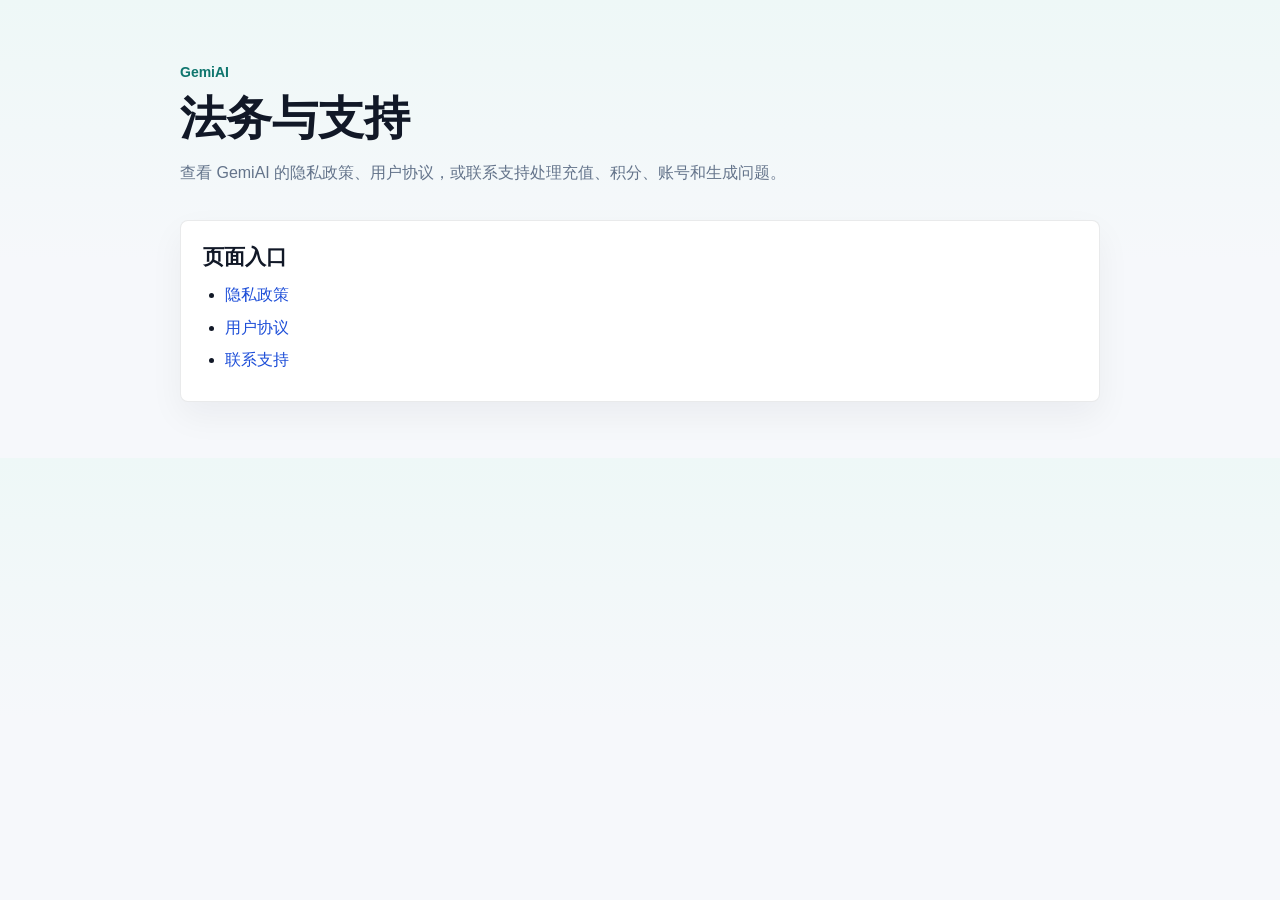
==== index.html @ 33aedc67 "Add legal and support pages" ====
<!doctype html>
<html lang="zh-CN">
<head>
  <meta charset="utf-8">
  <meta name="viewport" content="width=device-width, initial-scale=1">
  <title>GemiAI 法务与支持</title>
  <link rel="stylesheet" href="./styles.css">
</head>
<body>
  <main class="page">
    <section class="hero">
      <p class="eyebrow">GemiAI</p>
      <h1>法务与支持</h1>
      <p class="summary">查看 GemiAI 的隐私政策、用户协议，或联系支持处理充值、积分、账号和生成问题。</p>
    </section>

    <section class="card">
      <h2>页面入口</h2>
      <ul>
        <li><a href="./privacy.html">隐私政策</a></li>
        <li><a href="./terms.html">用户协议</a></li>
        <li><a href="./support.html">联系支持</a></li>
      </ul>
    </section>
  </main>
</body>
</html>
---- styles.css ----
:root {
  color-scheme: light;
  --bg: #f6f8fb;
  --surface: #ffffff;
  --soft: #f1f5f9;
  --ink: #111827;
  --muted: #64748b;
  --line: rgba(15, 23, 42, 0.09);
  --blue: #1d4ed8;
  --teal: #0f766e;
}

* {
  box-sizing: border-box;
}

body {
  margin: 0;
  font-family: -apple-system, BlinkMacSystemFont, "Segoe UI", "PingFang SC", "Microsoft YaHei", sans-serif;
  background: linear-gradient(180deg, #eef8f7 0, var(--bg) 260px);
  color: var(--ink);
  line-height: 1.72;
}

a {
  color: var(--blue);
  text-decoration: none;
}

a:hover {
  text-decoration: underline;
}

.page {
  width: min(920px, calc(100% - 32px));
  margin: 0 auto;
  padding: 32px 0 56px;
}

.hero {
  padding: 28px 0 18px;
}

.eyebrow {
  margin: 0 0 8px;
  color: var(--teal);
  font-size: 14px;
  font-weight: 700;
}

h1 {
  margin: 0;
  font-size: clamp(30px, 5vw, 46px);
  line-height: 1.14;
  letter-spacing: 0;
}

.summary {
  max-width: 760px;
  margin: 14px 0 0;
  color: var(--muted);
  font-size: 16px;
}

.meta {
  display: flex;
  flex-wrap: wrap;
  gap: 10px;
  margin-top: 18px;
  color: var(--muted);
  font-size: 13px;
}

.pill {
  padding: 6px 10px;
  background: rgba(15, 118, 110, 0.08);
  border: 1px solid rgba(15, 118, 110, 0.12);
  border-radius: 999px;
}

.card {
  margin-top: 16px;
  padding: 22px;
  background: var(--surface);
  border: 1px solid var(--line);
  border-radius: 8px;
  box-shadow: 0 14px 34px rgba(15, 23, 42, 0.05);
}

h2 {
  margin: 0 0 10px;
  font-size: 21px;
  line-height: 1.35;
}

h3 {
  margin: 18px 0 8px;
  font-size: 17px;
}

p {
  margin: 8px 0;
}

ul {
  margin: 8px 0 0;
  padding-left: 22px;
}

li {
  margin: 5px 0;
}

.notice {
  padding: 13px 14px;
  background: var(--soft);
  border: 1px solid var(--line);
  border-radius: 8px;
  color: #334155;
  font-size: 14px;
}

.support-grid {
  display: grid;
  grid-template-columns: 1fr 220px;
  gap: 18px;
  align-items: center;
}

.qr {
  width: 220px;
  max-width: 100%;
  border-radius: 8px;
  border: 1px solid var(--line);
  background: white;
}

.footer {
  margin-top: 22px;
  color: var(--muted);
  font-size: 13px;
  text-align: center;
}

@media (max-width: 680px) {
  .page {
    width: min(100% - 24px, 920px);
    padding-top: 20px;
  }

  .card {
    padding: 18px;
  }

  .support-grid {
    grid-template-columns: 1fr;
  }
}
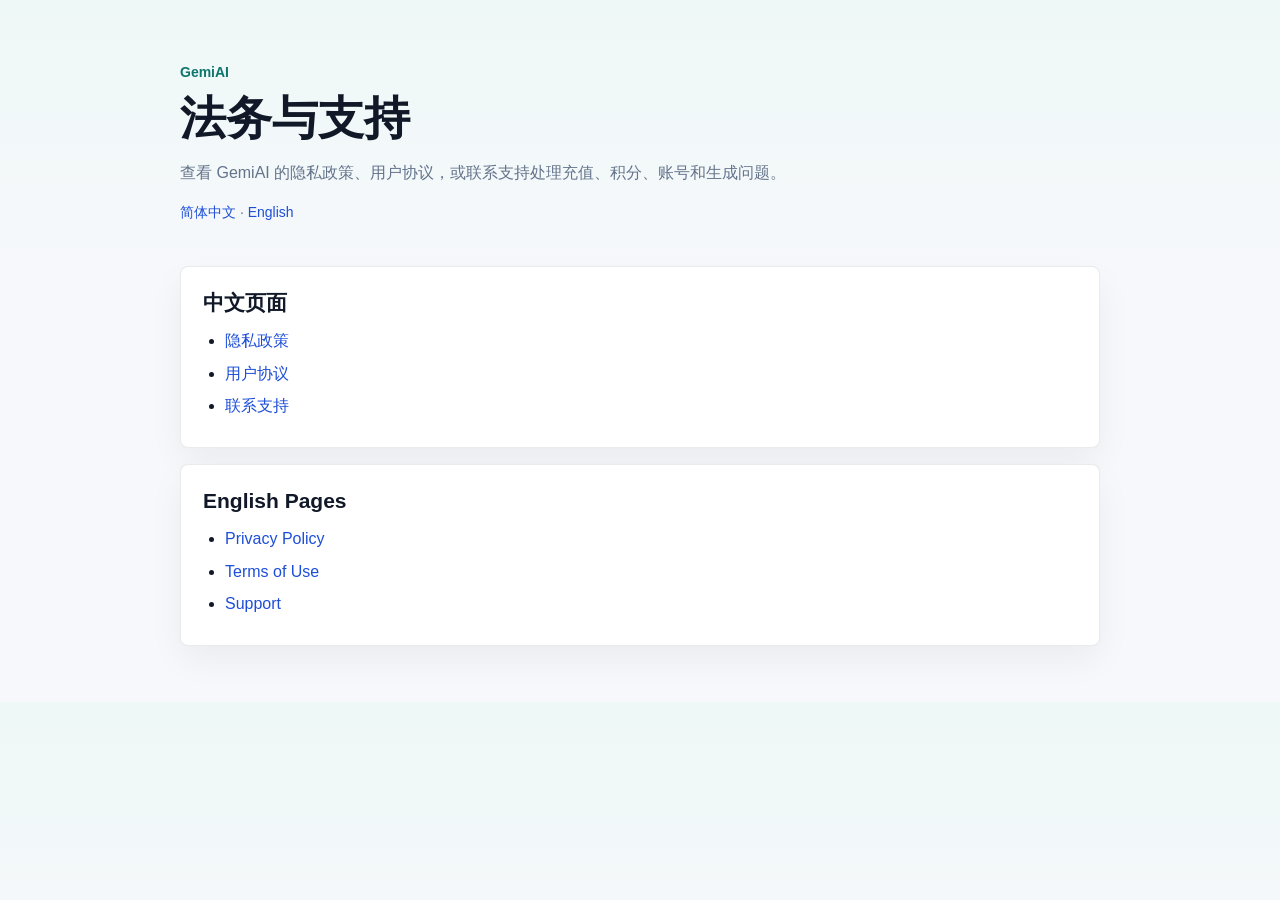
==== commit 8c68ca68: "Add English legal and support pages" ====
--- a/index.html
+++ b/index.html
@@ -12,16 +12,26 @@
       <p class="eyebrow">GemiAI</p>
       <h1>法务与支持</h1>
       <p class="summary">查看 GemiAI 的隐私政策、用户协议，或联系支持处理充值、积分、账号和生成问题。</p>
+      <p class="language-links"><a href="./index.html">简体中文</a> · <a href="./privacy-en.html">English</a></p>
     </section>
 
     <section class="card">
-      <h2>页面入口</h2>
+      <h2>中文页面</h2>
       <ul>
         <li><a href="./privacy.html">隐私政策</a></li>
         <li><a href="./terms.html">用户协议</a></li>
         <li><a href="./support.html">联系支持</a></li>
       </ul>
     </section>
+
+    <section class="card">
+      <h2>English Pages</h2>
+      <ul>
+        <li><a href="./privacy-en.html">Privacy Policy</a></li>
+        <li><a href="./terms-en.html">Terms of Use</a></li>
+        <li><a href="./support-en.html">Support</a></li>
+      </ul>
+    </section>
   </main>
 </body>
 </html>
--- a/styles.css
+++ b/styles.css
@@ -69,6 +69,12 @@
   margin-top: 18px;
   color: var(--muted);
   font-size: 13px;
+}
+
+.language-links {
+  margin-top: 14px;
+  color: var(--muted);
+  font-size: 14px;
 }
 
 .pill {
